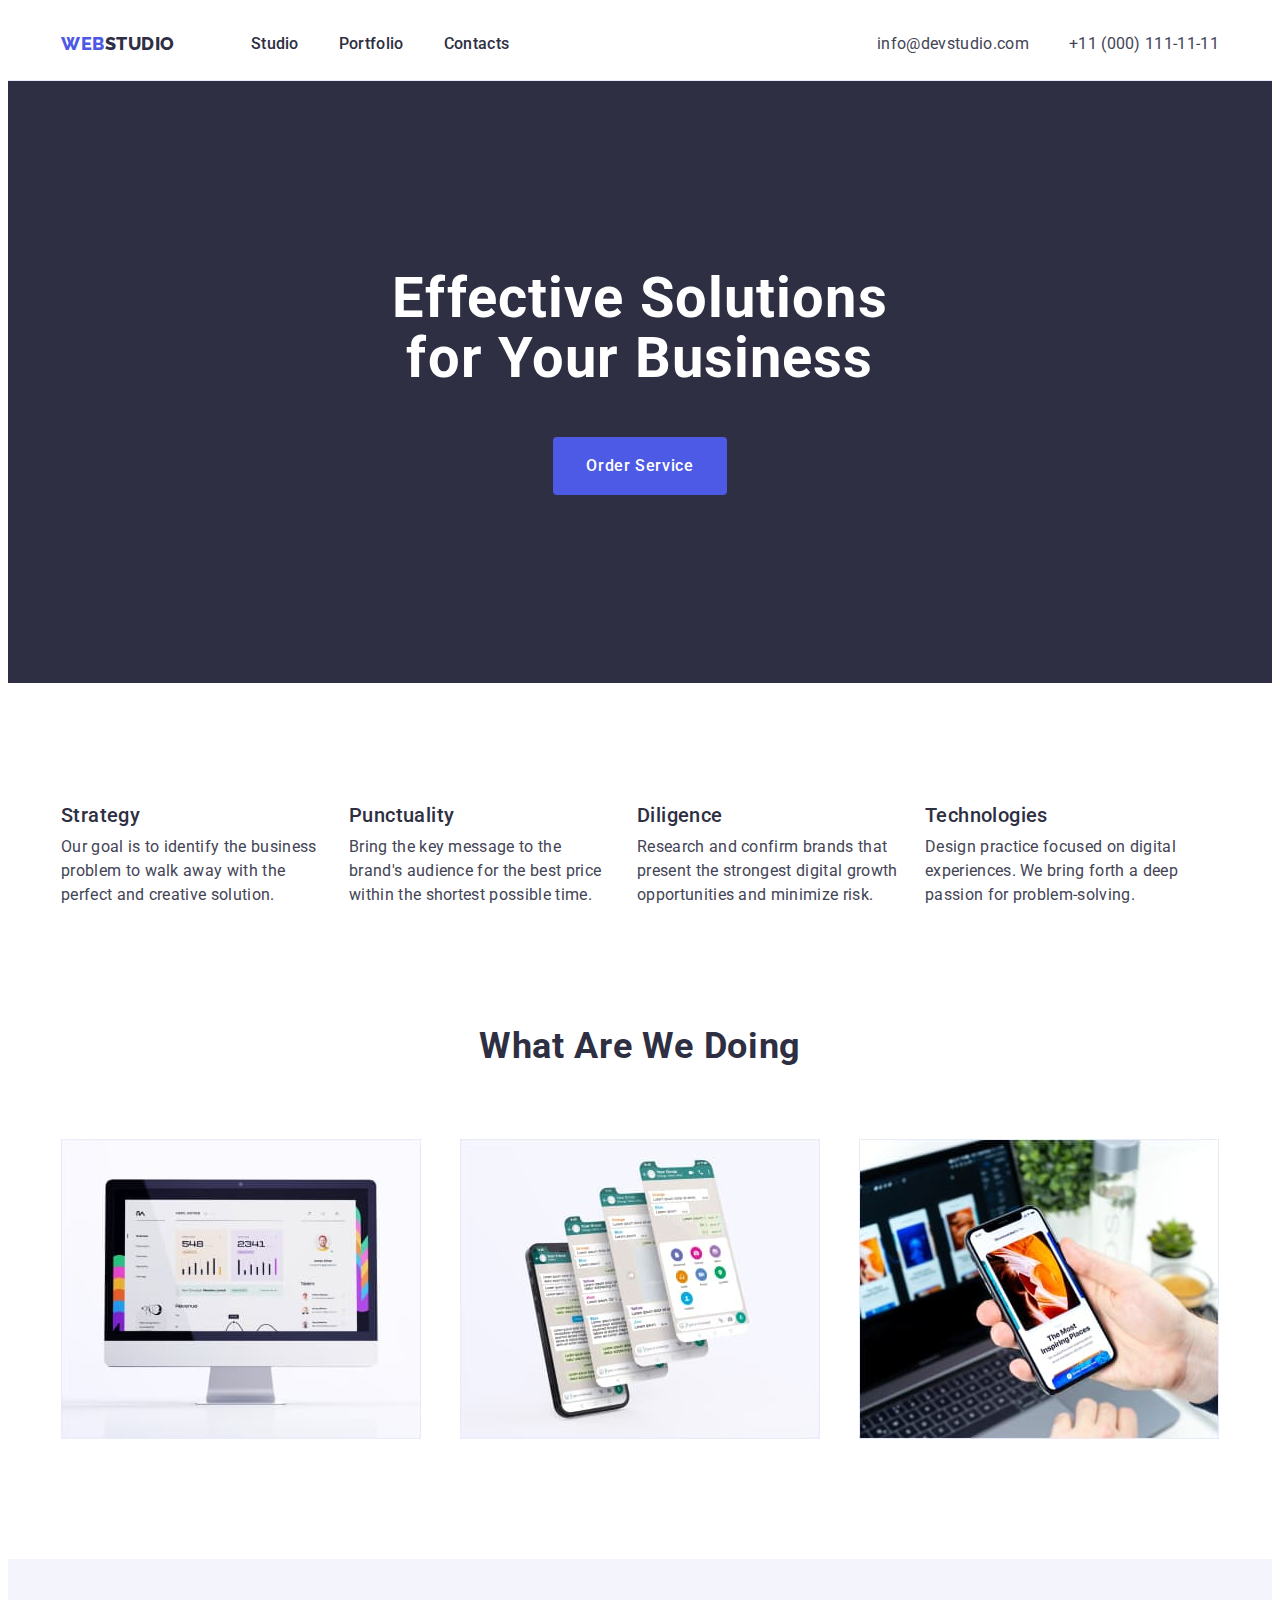
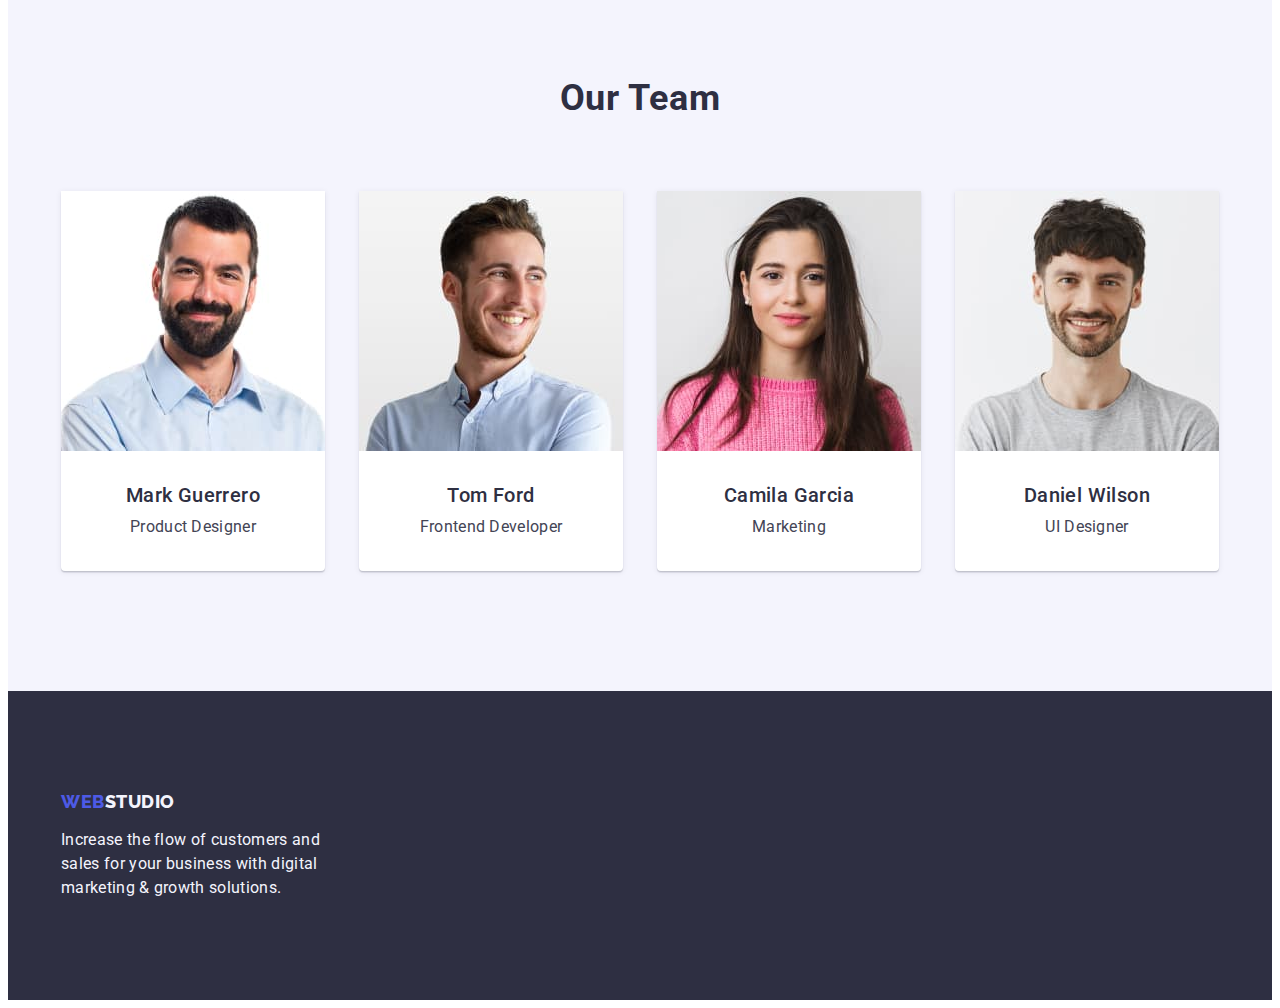
==== index.html @ 44d5075e "Initial commit" ====
<!DOCTYPE html>
<html lang="en">
  <head>
    <meta charset="UTF-8" />
    <meta http-equiv="X-UA-Compatible" content="IE=edge" />
    <meta name="viewport" content="width=device-width, initial-scale=1.0" />
    <title>WebStudio</title>
    <link rel="preconnect" href="https://fonts.googleapis.com" />
    <link rel="preconnect" href="https://fonts.gstatic.com" crossorigin />
    <link
      href="https://fonts.googleapis.com/css2?family=Raleway:wght@800&family=Roboto:wght@400;500;700;900&display=swap"
      rel="stylesheet"
    />
    <link
      rel="stylesheet"
      href="https://cdnjs.cloudflare.com/ajax/libs/modern-normalize/1.1.0/modern-normalize.min.css"
      integrity="sha512-wpPYUAdjBVSE4KJnH1VR1HeZfpl1ub8YT/NKx4PuQ5NmX2tKuGu6U/JRp5y+Y8XG2tV+wKQpNHVUX03MfMFn9Q=="
      crossorigin="anonymous"
      referrerpolicy="no-referrer"
    />

    <link rel="stylesheet" href="./css/styles.css" />
  </head>

  <body class="">
    <!--Header -->
    <header class="header">
      <div class="container div-nav">
        <nav class="header-nav">
          <a class="logo link" href="./index.html"
            >Web<span class="logo-studio">Studio</span></a
          >
          <ul class="nav-list list">
            <li class="nav-item">
              <a class="nav-link link" href="./index.html">Studio</a>
            </li>
            <li class="nav-item">
              <a class="nav-link link" href="./portfolio.html">Portfolio</a>
            </li>
            <li class="nav-item">
              <a class="nav-link link" href="">Contacts</a>
            </li>
          </ul>
        </nav>
        <address class="header-contacts">
          <ul class="contacts-list list">
            <li class="contacts-item">
              <a class="contacts-link link" href="mailto:info@devstudio.com"
                >info@devstudio.com</a
              >
            </li>
            <li class="contacts-item">
              <a class="contacts-link link" href="tel:+110001111111"
                >+11 (000) 111-11-11</a
              >
            </li>
          </ul>
        </address>
      </div>
    </header>

    <!-- Main -->
    <main>
      <!-- Hero image -->
      <section class="hero">
        <h1 class="hero-title">Effective Solutions for Your Business</h1>
        <button class="hero-btn" type="button">Order Service</button>
      </section>

      <!-- Section 1 -->
      <section class="feature">
        <div class="container">
          <h2 class="visually-hidden">Section 1</h2>
          <ul class="feature-list list">
            <li class="feature-item">
              <h3 class="title">Strategy</h3>
              <p class="text">
                Our goal is to identify the business problem to walk away with
                the perfect and creative solution.
              </p>
            </li>
            <li class="feature-item">
              <h3 class="title">Punctuality</h3>
              <p class="text">
                Bring the key message to the brand's audience for the best price
                within the shortest possible time.
              </p>
            </li>
            <li class="feature-item">
              <h3 class="title">Diligence</h3>
              <p class="text">
                Research and confirm brands that present the strongest digital
                growth opportunities and minimize risk.
              </p>
            </li>
            <li class="feature-item">
              <h3 class="title">Technologies</h3>
              <p class="text">
                Design practice focused on digital experiences. We bring forth a
                deep passion for problem-solving.
              </p>
            </li>
          </ul>
        </div>
      </section>
      <!-- 
    Section 2 -->
      <section class="works">
        <div class="container">
          <h2 class="page-title">What are we doing</h2>

          <ul class="works-list list">
            <li class="works-item">
              <img
                class="images"
                src="./images/main_page/img1.jpg"
                alt="monitor"
              />
            </li>
            <li class="works-item">
              <img
                class="images"
                src="./images/main_page/img2.jpg"
                alt="mobile app"
              />
            </li>
            <li class="works-item">
              <img
                class="images"
                src="./images/main_page/img3.jpg"
                alt="smartfon in hand "
              />
            </li>
          </ul>
        </div>
      </section>
      <!-- Section  3-->
      <section class="team">
        <div class="container">
          <h2 class="page-title">Our Team</h2>
          <ul class="team-list list">
            <li class="team-item">
              <img
                class="team-images"
                src="./images/main_page/team/mark_guerrero.jpg"
                alt="Mark Guerrero"
              />
              <div class="team-card">
                <h3 class="title">Mark Guerrero</h3>
                <p class="text">Product Designer</p>
              </div>
            </li>

            <li class="team-item">
              <img
                class="team-images"
                src="./images/main_page/team/tom_ford.jpg"
                alt="photo Tom Ford"
              />
              <div class="team-card">
                <h3 class="title">Tom Ford</h3>
                <p class="text">Frontend Developer</p>
              </div>
            </li>
            <li class="team-item">
              <img
                class="team-images"
                src="./images/main_page/team/camila_garcia.jpg"
                alt="Camila Garcia"
              />
              <div class="team-card">
                <h3 class="title">Camila Garcia</h3>
                <p class="text">Marketing</p>
              </div>
            </li>
            <li class="team-item">
              <img
                class="team-images"
                src="./images/main_page/team/daniel_wilson.jpg"
                alt="Daniel Wilson"
              />
              <div class="team-card">
                <h3 class="title">Daniel Wilson</h3>
                <p class="text">UI Designer</p>
              </div>
            </li>
          </ul>
        </div>
      </section>
    </main>
    <!-- Footer -->
    <footer class="footer">
      <div class="container footer-container">
        <div class="div-logo-footer">
          <a class="logo link" href="./index.html"
            >Web<span class="logo-footer">Studio</span></a
          >
        </div>

        <p class="footer-text">
          Increase the flow of customers and sales for your business with
          digital marketing & growth solutions.
        </p>
      </div>
    </footer>
  </body>
</html>
---- css/styles.css ----
:root {
  --color-IRIS: #4d5ae5;
  --color-NAVYBLU: #2e2f42;
  --color-SLATE: #434455;
  --color-Cloud: #f4f4fd;
  --color-WHITE: #ffffff;
  --color-OCEAN: #404bbf;
  --color-background-hero: #2e2f42;
  --color-background-button: #4d5ae5;
  --color-background-general: #ffffff;
  --color-card-team:#ffffff;
  --color-background-team: #f4f4fd;  
}
.link {text-decoration: none;}
.list {
  list-style: none;
  margin: 0;
}
body {
  font-family: "Roboto", sans-serif;
  color: var(--color-SLATE);
  background-color: var(--color-background-general);  
}
a {cursor: pointer;}
p {
  font-style: normal;
  font-weight: 400;
}
p,h1,h2,h3,h4,h5,h6{margin: 0; }
ul{
  margin: 0;
  padding-left: 0;
  }

  img {
  display: block;
  max-width: 100%;
  height: auto;
    }
/* ===============COMPONENTS=================== */
.container{
  max-width: 1158px;
  padding-left: 15px;
  padding-right: 15px;
  margin: 0 auto;
  }

.page-title {
margin-bottom: 72px;
font-weight: 700;
font-size: 36px;
line-height: 1.11;
text-align: center;
letter-spacing: 0.02em;
text-transform: capitalize;
color:var(--color-NAVYBLU);
}

.title { 
  font-weight: 500;
  font-size: 20px;
  line-height: 1.2;
  letter-spacing: 0.02em;
  color: var(--color-NAVYBLU);
  margin-bottom: 8px; 
}


.text {
  font-size: 16px;
  line-height: 1.5;
  letter-spacing: 0.02em;
  color: var(--color-SLATE) ;
 } 
.visually-hidden {
  position: absolute;
  width: 1px;
  height: 1px;
  margin: -1px;
  border: 0;
  padding: 0;
  white-space: nowrap;
  clip-path: inset(100%);
  clip: rect(0 0 0 0);
  overflow: hidden;
}

/* ===============/COMPONENTS=================== */

/* =======================MAIN PAGE=========*/
/* =======================Main page Header=======*/

.header {
  background-color: var(--color-background-general);
  border-bottom: 1px solid #e7e9fc;
  margin: 0 auto;
  padding-top: 24px;
  padding-bottom: 24px;

}

.header-nav {
display: flex;
align-items: center;
gap: 76px;
margin-right: auto;


}
.logo {
  font-family: "Raleway", sans-serif;
  font-style: normal;
  font-weight: 800;
  font-size: 18px;
  line-height: 1.17;
  letter-spacing: 0.03em;
  text-transform: uppercase;
  color: var(--color-IRIS);
}

.logo-studio {
  letter-spacing: 0.03em;
  text-transform: uppercase;
  color: var(--color-NAVYBLU);
}

.nav-list  {
  font-family: "Roboto", sans-serif;
  font-weight: 500;
  font-size: 16px;
  line-height: 1.5;
  letter-spacing: 0.02em;
  color: var(--color-NAVYBLU);
  display: flex;
  gap: 40px;
}
.div-nav{
display:flex;
align-items: center;

} 

.nav-link {color:var(--color-NAVYBLU);}

.nav-link:hover, 
.nav-link:focus {color: var(--color-OCEAN);}

.header-contacts {
  font-style: normal;
  font-weight: 400;
  font-size: 16px;
  line-height: 1.5;
  letter-spacing: 0.02em;
  color: var(--color-SLATE);
}

.contacts-list {
 display: flex;
 gap: 40px; 
}

.contacts-link{ 
color: var(--color-SLATE);
}
 
.contacts-link:hover,
.contacts-link:focus {
  color: #404bbf;
}
/* =================Main page Header=================*/

/*==================Main page - Hero image=================*/
.hero {
  background-color: var(--color-background-hero);
  text-align: center;
  margin: 0 auto;
  padding-top: 188px;
  padding-bottom: 188px;
}
.hero-title {
  font-weight: 700;
  font-size: 56px;
  line-height: 1.07;
  letter-spacing: 0.02em;
  color: var(--color-WHITE);
  width: 496px;
  margin: 0 auto;
   margin-bottom : 48px;
}

.hero-btn {
  font-family: "Roboto", sans-serif;
  font-weight: 500;
  font-size: 16px;
  line-height: 1.5;
  letter-spacing: 0.04em;
  color: var(--color-WHITE);
  background: var(--color-background-button);
  border-radius: 4px;
  cursor: pointer;
  border: 1px solid transparent ; 
 padding: 16px 32px;
}

.hero-btn:hover,
.hero-btn:focus {background:var(--color-OCEAN) ;} 
/*=========Main page - Hero image*=================*/

/* ===========Main page - Section 1 - Feature==========*/

.feature {
padding-top: 120px;
padding-bottom: 120px;
}

.feature-list {
  display:flex;
}

.feature-item {
  margin-right: 24px;
} 
.feature-item:last-child{
  margin-right: 0;
}

.feature-item .text{
  width: 264px;
}

/* ===========Main page - Section 1 - Feature==========*/


/* ===========/Main page - Section 2 - What are we doing==========*/


.works {
  margin: 0 auto;
  padding-bottom: 120px;
 
}
.works-list {
  display: flex;
  justify-content:space-between; 
  padding-bottom: 120%px;
}

  /* ===========/Main page - Section 2 - What are we doing==========*/

/* ===========Main page - Section 3 - Our Team==========*/

.team { 
  background-color: var(--color-background-team);
  margin: 0 auto;
  padding-top: 120px;
  padding-bottom: 120px;
}
.team-list { 
  display: flex;
  justify-content: space-between;
}
.team-item {
background-color:var(--color-card-team);
box-shadow: 0px 1px 6px rgba(46, 47, 66, 0.08), 0px 1px 1px rgba(46, 47, 66, 0.16), 0px 2px 1px rgba(46, 47, 66, 0.08);
border-radius: 0px 0px 4px 4px;
}

.team-card{
padding-top: 32px;
padding-bottom: 32px;
text-align: center;
}

/* ===========/Main page - Section 3 - Our Team==========*/


/* ===========Footer==========*/

.footer {
background-color: var(--color-background-hero);
padding-top: 100px;
padding-bottom: 100px;
}

.logo-footer {
  font-family: "Raleway", sans-serif;
  font-weight: 800;
  font-size: 18px;
  line-height: 1.17;
  align-items: center;
  letter-spacing: 0.03em;
  text-transform: uppercase;
  color: var(--color-Cloud); 
  
}
.footer-text {
  font-size: 16px;
  line-height: 1.5;
  letter-spacing: 0.02em;
  color: var(--color-Cloud);
  width: 264px;
}

.div-logo-footer{
  margin-bottom: 16px;
}
/* ====================Footer=============*/
/* =======================MAIN PAGE=========*/
/* ===================================== */
/* ====================================== */
/* ===================================== */
/* =========================PORTFOLIO=========== */

/* ===============Section 1  Filter========== */

.filter{
margin: 0 auto;
  padding-bottom: 120px;
  padding-top: 96px;
}
.filter-list{
  margin-bottom: 72px;
  display: flex;
  justify-content: center;
  gap: 24px ;

}
.filter-btn{ 
  display: block;
  font-family: "Roboto", sans-serif;
  font-size: 16px;
  line-height: 1.5;
  font-weight: 500;
  letter-spacing: 0.04em;
  background: var(--color-Cloud);
  border: 1px solid #e7e9fc;
  border-radius: 4px;
  cursor: pointer;
  color: var(--color-IRIS);
  text-align: center;
  padding:12px 24px;
}

.filter-btn:hover,
.filter-btn:focus {
  color: var(--color-WHITE); 
  background-color: #404BBF; 
  border-color: transparent;
}
/* ========Section 1  Filter======= */

/* ========ROW 1-3================= */
.project{
  display: flex;
  flex-wrap: wrap;
  row-gap: 48px;
  justify-content: space-between;
}

.project-card{ 
  border: 1px solid #E7E9FC;
  border-top: 1px solid transparent;
  padding: 32px 16px;
}


/* ========ROW 1-3================= */
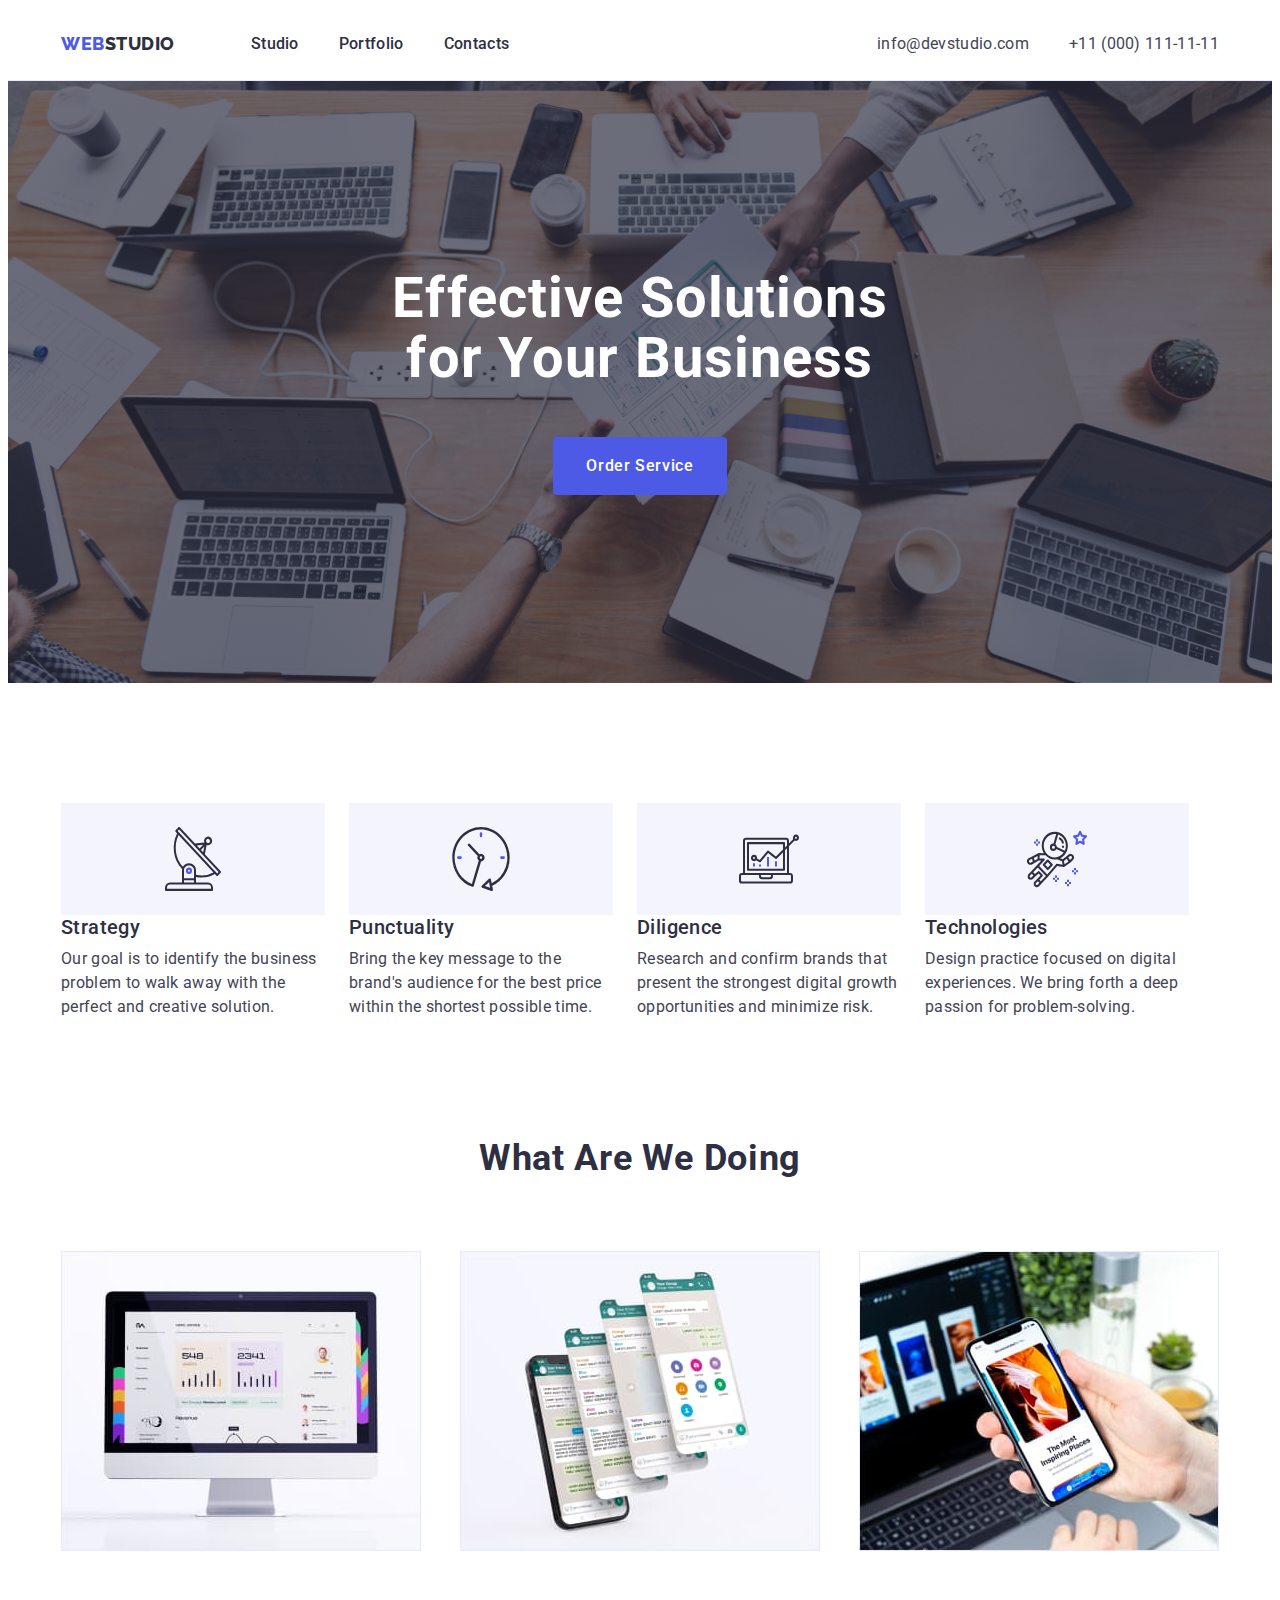
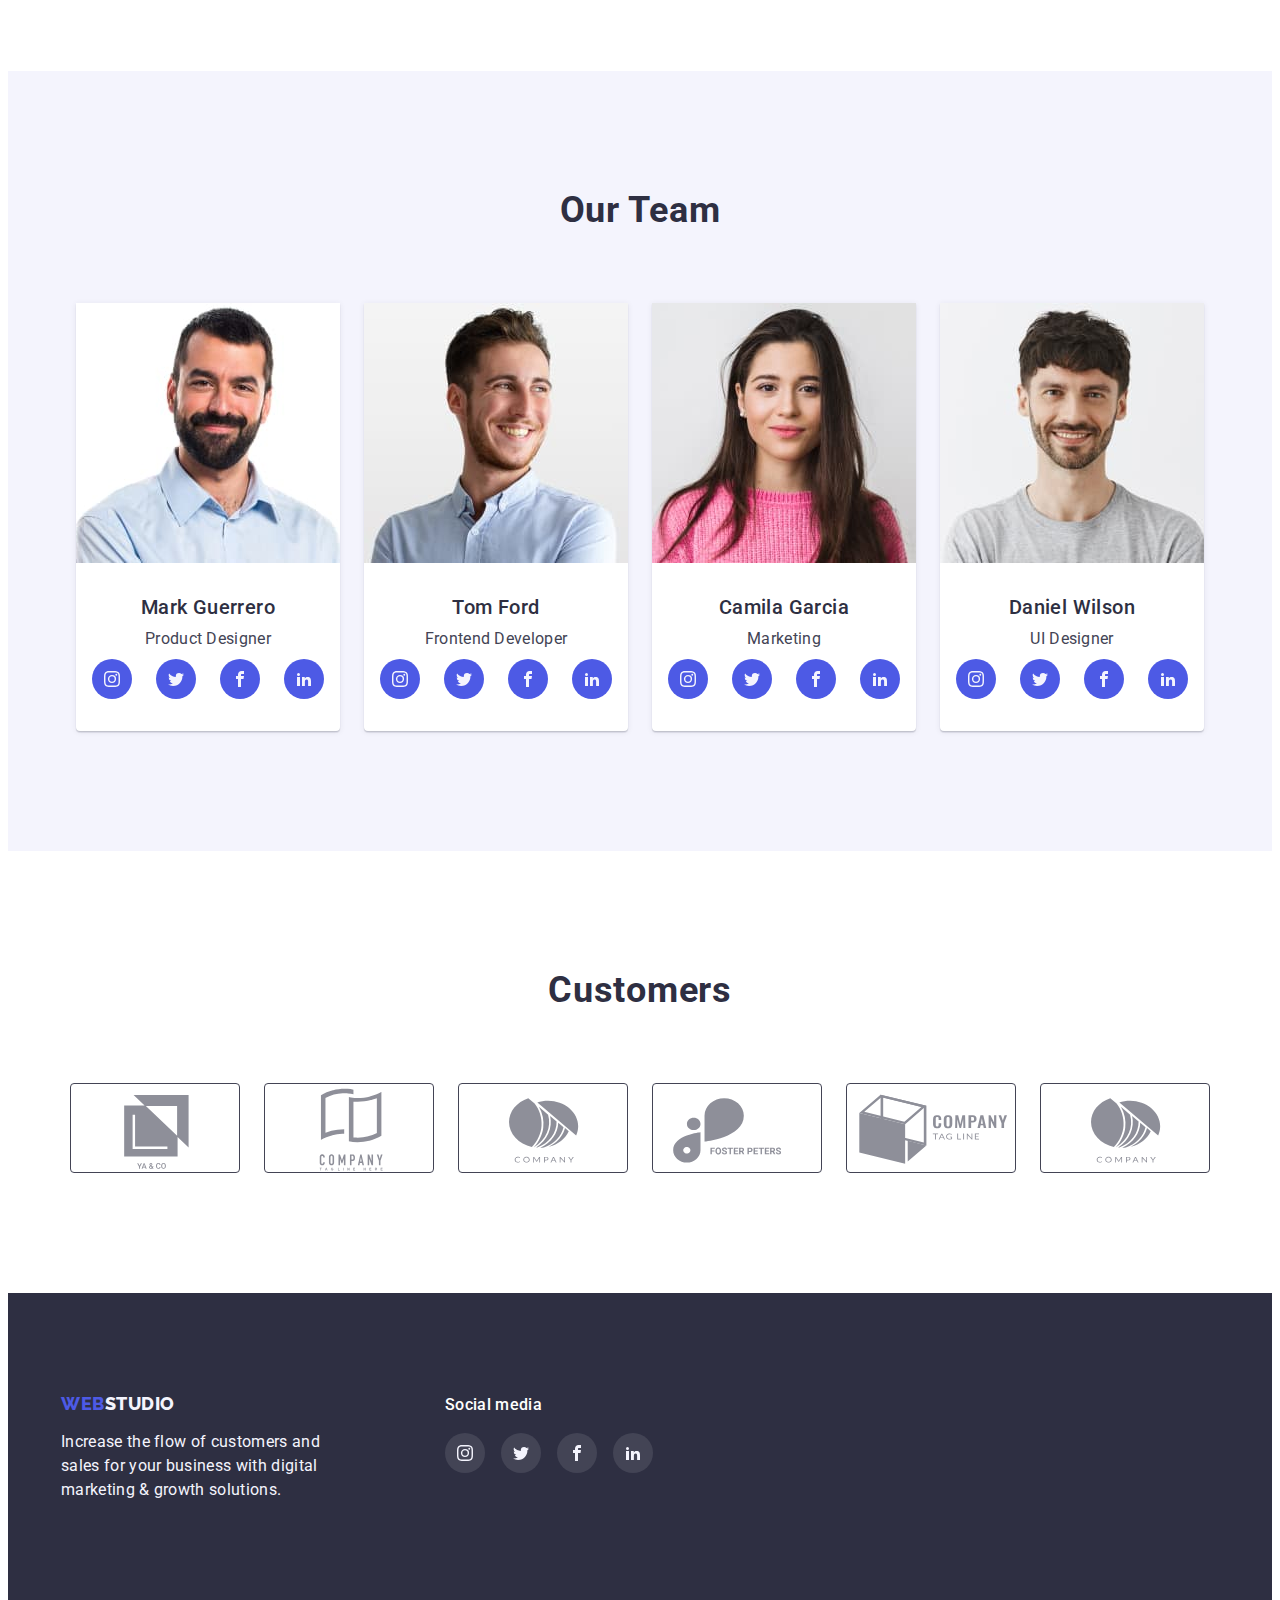
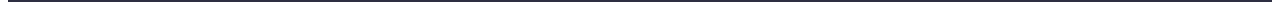
==== commit 188cc157: "Summary" ====
--- a/index.html
+++ b/index.html
@@ -138,6 +138,7 @@
       <section class="team">
         <div class="container">
           <h2 class="page-title">Our Team</h2>
+
           <ul class="team-list list">
             <li class="team-item">
               <img
@@ -148,6 +149,36 @@
               <div class="team-card">
                 <h3 class="title">Mark Guerrero</h3>
                 <p class="text">Product Designer</p>
+                <ul class="team-soc-list list">
+                  <li class="team-soc-item">
+                    <a href="" class="team-soc-link link">
+                      <svg class="team-soc-icon" width="16" height="16">
+                        <use href="./images/icons_soc.svg#icon-instagram"></use>
+                      </svg>
+                    </a>
+                  </li>
+                  <li class="team-soc-item">
+                    <a href="" class="team-soc-link link">
+                      <svg class="team-soc-icon" width="16" height="16">
+                        <use href="./images/icons_soc.svg#icon-twitter"></use>
+                      </svg>
+                    </a>
+                  </li>
+                  <li class="team-soc-item">
+                    <a href="" class="team-soc-link link">
+                      <svg class="team-soc-icon" width="16" height="16">
+                        <use href="./images/icons_soc.svg#icon-facebook"></use>
+                      </svg>
+                    </a>
+                  </li>
+                  <li class="team-soc-item">
+                    <a href="" class="team-soc-link link">
+                      <svg class="team-soc-icon" width="16" height="16">
+                        <use href="./images/icons_soc.svg#icon-linkedin2"></use>
+                      </svg>
+                    </a>
+                  </li>
+                </ul>
               </div>
             </li>
 
@@ -160,8 +191,39 @@
               <div class="team-card">
                 <h3 class="title">Tom Ford</h3>
                 <p class="text">Frontend Developer</p>
+                <ul class="team-soc-list list">
+                  <li class="team-soc-item">
+                    <a href="" class="team-soc-link link">
+                      <svg class="team-soc-icon" width="16" height="16">
+                        <use href="./images/icons_soc.svg#icon-instagram"></use>
+                      </svg>
+                    </a>
+                  </li>
+                  <li class="team-soc-item">
+                    <a href="" class="team-soc-link link">
+                      <svg class="team-soc-icon" width="16" height="16">
+                        <use href="./images/icons_soc.svg#icon-twitter"></use>
+                      </svg>
+                    </a>
+                  </li>
+                  <li class="team-soc-item">
+                    <a href="" class="team-soc-link link">
+                      <svg class="team-soc-icon" width="16" height="16">
+                        <use href="./images/icons_soc.svg#icon-facebook"></use>
+                      </svg>
+                    </a>
+                  </li>
+                  <li class="team-soc-item">
+                    <a href="" class="team-soc-link link">
+                      <svg class="team-soc-icon" width="16" height="16">
+                        <use href="./images/icons_soc.svg#icon-linkedin2"></use>
+                      </svg>
+                    </a>
+                  </li>
+                </ul>
               </div>
             </li>
+
             <li class="team-item">
               <img
                 class="team-images"
@@ -171,8 +233,39 @@
               <div class="team-card">
                 <h3 class="title">Camila Garcia</h3>
                 <p class="text">Marketing</p>
+                <ul class="team-soc-list list">
+                  <li class="team-soc-item">
+                    <a href="" class="team-soc-link link">
+                      <svg class="team-soc-icon" width="16" height="16">
+                        <use href="./images/icons_soc.svg#icon-instagram"></use>
+                      </svg>
+                    </a>
+                  </li>
+                  <li class="team-soc-item">
+                    <a href="" class="team-soc-link link">
+                      <svg class="team-soc-icon" width="16" height="16">
+                        <use href="./images/icons_soc.svg#icon-twitter"></use>
+                      </svg>
+                    </a>
+                  </li>
+                  <li class="team-soc-item">
+                    <a href="" class="team-soc-link link">
+                      <svg class="team-soc-icon" width="16" height="16">
+                        <use href="./images/icons_soc.svg#icon-facebook"></use>
+                      </svg>
+                    </a>
+                  </li>
+                  <li class="team-soc-item">
+                    <a href="" class="team-soc-link link">
+                      <svg class="team-soc-icon" width="16" height="16">
+                        <use href="./images/icons_soc.svg#icon-linkedin2"></use>
+                      </svg>
+                    </a>
+                  </li>
+                </ul>
               </div>
             </li>
+
             <li class="team-item">
               <img
                 class="team-images"
@@ -182,7 +275,88 @@
               <div class="team-card">
                 <h3 class="title">Daniel Wilson</h3>
                 <p class="text">UI Designer</p>
+                <ul class="team-soc-list list">
+                  <li class="team-soc-item">
+                    <a href="" class="team-soc-link link">
+                      <svg class="team-soc-icon" width="16" height="16">
+                        <use href="./images/icons_soc.svg#icon-instagram"></use>
+                      </svg>
+                    </a>
+                  </li>
+                  <li class="team-soc-item">
+                    <a href="" class="team-soc-link link">
+                      <svg class="team-soc-icon" width="16" height="16">
+                        <use href="./images/icons_soc.svg#icon-twitter"></use>
+                      </svg>
+                    </a>
+                  </li>
+                  <li class="team-soc-item">
+                    <a href="" class="team-soc-link link">
+                      <svg class="team-soc-icon" width="16" height="16">
+                        <use href="./images/icons_soc.svg#icon-facebook"></use>
+                      </svg>
+                    </a>
+                  </li>
+                  <li class="team-soc-item">
+                    <a href="" class="team-soc-link link">
+                      <svg class="team-soc-icon" width="16" height="16">
+                        <use href="./images/icons_soc.svg#icon-linkedin2"></use>
+                      </svg>
+                    </a>
+                  </li>
+                </ul>
               </div>
+            </li>
+          </ul>
+        </div>
+      </section>
+
+      <!-- Section  4    Customers    -->
+      <section class="customers">
+        <div class="container">
+          <h2 class="page-title">Customers</h2>
+          <ul class="customers-list list">
+            <li class="customers-item">
+              <a href="" class="customers-link link">
+                <svg class="customers-logo" width="168" height="88">
+                  <use href="./images/icons_customers.svg#icon-client1"></use>
+                </svg>
+              </a>
+            </li>
+            <li class="customers-item">
+              <a href="" class="customers-link link">
+                <svg class="customers-logo" width="168" height="88">
+                  <use href="./images/icons_customers.svg#icon-client2"></use>
+                </svg>
+              </a>
+            </li>
+            <li class="customers-item">
+              <a href="" class="customers-link link">
+                <svg class="customers-logo" width="168" height="88">
+                  <use href="./images/icons_customers.svg#icon-client3"></use>
+                </svg>
+              </a>
+            </li>
+            <li class="customers-item">
+              <a href="" class="customers-link link">
+                <svg class="customers-logo" width="168" height="88">
+                  <use href="./images/icons_customers.svg#icon-client4"></use>
+                </svg>
+              </a>
+            </li>
+            <li class="customers-item">
+              <a href="" class="customers-link link">
+                <svg class="customers-logo" width="168" height="88">
+                  <use href="./images/icons_customers.svg#icon-client5"></use>
+                </svg>
+              </a>
+            </li>
+            <li class="customers-item">
+              <a href="" class="customers-link link">
+                <svg class="customers-logo" width="168" height="88">
+                  <use href="./images/icons_customers.svg#icon-client6"></use>
+                </svg>
+              </a>
             </li>
           </ul>
         </div>
@@ -191,16 +365,52 @@
     <!-- Footer -->
     <footer class="footer">
       <div class="container footer-container">
-        <div class="div-logo-footer">
+        <div class="div-footer-logo">
           <a class="logo link" href="./index.html"
-            >Web<span class="logo-footer">Studio</span></a
-          >
-        </div>
-
-        <p class="footer-text">
-          Increase the flow of customers and sales for your business with
-          digital marketing & growth solutions.
-        </p>
+            >Web<span class="logo-studio-footer">Studio</span>
+          </a>
+
+          <p class="footer-text">
+            Increase the flow of customers and sales for your business with
+            digital marketing & growth solutions.
+          </p>
+        </div>
+        <div class="footer-soc">
+          <h2 class="visually-hidden">Section 1</h2>
+          <h3 class="title-soc">Social media</h3>
+          <ul class="footer-soc-list list">
+            <li class="footer-soc-item">
+              <a href="" class="footer-soc-link link">
+                <svg class="footer-soc-icon" width="16" height="16">
+                  <use href="./images/icons_soc.svg#icon-instagram"></use>
+                </svg>
+              </a>
+            </li>
+            <li class="footer-soc-item">
+              <a href="" class="footer-soc-link link">
+                <svg class="footer-soc-icon" width="16" height="16">
+                  <use href="./images/icons_soc.svg#icon-twitter"></use>
+                </svg>
+              </a>
+            </li>
+
+            <li class="footer-soc-item">
+              <a href="" class="footer-soc-link link">
+                <svg class="footer-soc-icon" width="16" height="16">
+                  <use href="./images/icons_soc.svg#icon-facebook"></use>
+                </svg>
+              </a>
+            </li>
+
+            <li class="footer-soc-item">
+              <a href="" class="footer-soc-link link">
+                <svg class="footer-soc-icon" width="16" height="16">
+                  <use href="./images/icons_soc.svg#icon-linkedin2"></use>
+                </svg>
+              </a>
+            </li>
+          </ul>
+        </div>
       </div>
     </footer>
   </body>
--- a/css/styles.css
+++ b/css/styles.css
@@ -10,16 +10,15 @@
   --color-background-general: #ffffff;
   --color-card-team:#ffffff;
   --color-background-team: #f4f4fd;  
-}
-.link {text-decoration: none;}
-.list {
-  list-style: none;
-  margin: 0;
-}
+  --bd-gradient:linear-gradient(rgba(46, 47, 66, 0.7),
+      rgba(46, 47, 66, 0.7));
+}
+
 body {
   font-family: "Roboto", sans-serif;
   color: var(--color-SLATE);
-  background-color: var(--color-background-general);  
+  background-color:#ffffff;
+  
 }
 a {cursor: pointer;}
 p {
@@ -31,12 +30,17 @@
   margin: 0;
   padding-left: 0;
   }
-
   img {
   display: block;
   max-width: 100%;
   height: auto;
     }
+.link {text-decoration: none;}
+.list {
+  list-style: none;
+  margin: 0;
+}
+  
 /* ===============COMPONENTS=================== */
 .container{
   max-width: 1158px;
@@ -64,7 +68,6 @@
   color: var(--color-NAVYBLU);
   margin-bottom: 8px; 
 }
-
 
 .text {
   font-size: 16px;
@@ -91,12 +94,11 @@
 /* =======================Main page Header=======*/
 
 .header {
-  background-color: var(--color-background-general);
+  background-color:#ffffff;
   border-bottom: 1px solid #e7e9fc;
   margin: 0 auto;
   padding-top: 24px;
   padding-bottom: 24px;
-
 }
 
 .header-nav {
@@ -104,7 +106,6 @@
 align-items: center;
 gap: 76px;
 margin-right: auto;
-
 
 }
 .logo {
@@ -140,7 +141,8 @@
 
 } 
 
-.nav-link {color:var(--color-NAVYBLU);}
+.nav-link {
+  color:var(--color-NAVYBLU);}
 
 .nav-link:hover, 
 .nav-link:focus {color: var(--color-OCEAN);}
@@ -176,6 +178,16 @@
   margin: 0 auto;
   padding-top: 188px;
   padding-bottom: 188px;
+  background-image:var(--bd-gradient), 
+  url(../images/main_page/background/hero-bd.png);
+  background-repeat: no-repeat;
+  max-width: 1440px;
+  margin: 0 auto;
+  background-position: center;
+  background-size: cover;
+  background-repeat: no-repeat;
+
+  
 }
 .hero-title {
   font-weight: 700;
@@ -185,7 +197,7 @@
   color: var(--color-WHITE);
   width: 496px;
   margin: 0 auto;
-   margin-bottom : 48px;
+  margin-bottom : 48px;
 }
 
 .hero-btn {
@@ -228,6 +240,29 @@
   width: 264px;
 }
 
+.feature-item::before{
+  display: block;
+  content: '';
+  width: 264px;
+  height: 112px;
+  background-repeat: no-repeat;
+  background-size: 60px 64px;
+  background-color: var(--color-Cloud);
+  background-position: 50% 50%;
+}
+.feature-item:nth-child(1):before {
+background-image: url(../images/icons/icon_antenna.svg);
+}
+.feature-item:nth-child(2):before {
+  background-image: url(../images/icons/icon_clock.svg );
+}
+.feature-item:nth-child(3):before {
+background-image: url(../images/icons/icon_diagram.svg );
+}
+.feature-item:nth-child(4):before {
+background-image: url(../images/icons/icon_astronaut.svg );
+}
+
 /* ===========Main page - Section 1 - Feature==========*/
 
 
@@ -257,7 +292,8 @@
 }
 .team-list { 
   display: flex;
-  justify-content: space-between;
+  justify-content: center;
+  gap: 24px;
 }
 .team-item {
 background-color:var(--color-card-team);
@@ -270,19 +306,93 @@
 padding-bottom: 32px;
 text-align: center;
 }
-
-/* ===========/Main page - Section 3 - Our Team==========*/
-
-
-/* ===========Footer==========*/
+.team-card>.text{
+  margin-bottom: 8px;}
+
+
+.team-soc-list {
+  display: flex;
+  justify-content: center;
+  gap: 24px;
+}
+  
+.team-soc-item {
+  width: 40px;
+  height: 40px;
+}
+  
+.team-soc-link {
+width: 100%;
+height:100%;
+border-radius: 50%;
+background-color: var(--color-IRIS);
+display: flex;
+justify-content: center;
+align-items: center ;
+
+}
+
+.team-soc-icon{
+  fill: var(--color-Cloud);
+}
+
+.team-soc-link:hover{
+  background-color: var(--color-OCEAN);
+}
+
+/* ====/Main page - Section 3 - Our Team==========*/
+
+ /* -- Section 4 Customers -- */
+
+ .customers{
+  padding-top: 120px;
+  padding-bottom: 120px;
+ 
+ }
+.customers-logo{
+    border: 1px solid var(--color-SLATE);
+    border-radius: 4px;
+ 
+}
+
+.customers-list{
+  display: flex;
+  justify-content: center;
+  gap: 24px;
+
+}
+
+.customers-link{
+  width: 100%;
+  height: 100%;
+  display: flex;
+  justify-content: center;
+  align-items: center;
+  
+}
+.customers-logo:hover . {
+  fill:var(--color-OCEAN);
+}
+
+
+/*  ***********test***************/
+
+
+
+/* *************test************** */
+
+ /* -- Section 4 Customers -- */
+
+/* ==========Footer==========*/
 
 .footer {
 background-color: var(--color-background-hero);
 padding-top: 100px;
 padding-bottom: 100px;
-}
-
-.logo-footer {
+
+}
+
+.logo-studio-footer {
   font-family: "Raleway", sans-serif;
   font-weight: 800;
   font-size: 18px;
@@ -299,11 +409,55 @@
   letter-spacing: 0.02em;
   color: var(--color-Cloud);
   width: 264px;
-}
-
-.div-logo-footer{
-  margin-bottom: 16px;
-}
+  margin-top: 16px;
+}
+
+.title-soc{
+  font-weight: 500;
+    font-size: 16px;
+    line-height: 1.5;
+    letter-spacing: 0.02em;
+    color:var(--color-WHITE); 
+    margin-bottom: 16px;  
+}
+.footer>.container{
+  display: flex; 
+}
+
+.div-footer-logo{
+  margin-right: 120px;
+}
+
+.footer-soc-list{
+  display: flex;
+  justify-content: center;
+  gap: 16px;
+}
+
+.footer-soc-item {
+  width: 40px;
+  height: 40px;
+}
+
+.footer-soc-link {
+   width: 100%;
+ height: 100%;
+ border-radius: 50%;
+background-color: #434455;
+display: flex;
+justify-content: center;
+align-items: center;
+}
+
+.footer-soc-icon {
+  fill: var(--color-Cloud); 
+}
+
+.footer-soc-link:hover {
+  background-color: #31D0AA;
+
+}
+
 /* ====================Footer=============*/
 /* =======================MAIN PAGE=========*/
 /* ===================================== */
@@ -314,7 +468,7 @@
 /* ===============Section 1  Filter========== */
 
 .filter{
-margin: 0 auto;
+ margin: 0 auto;
   padding-bottom: 120px;
   padding-top: 96px;
 }
@@ -346,6 +500,9 @@
   color: var(--color-WHITE); 
   background-color: #404BBF; 
   border-color: transparent;
+  box-shadow: 0px 4px 4px rgba(0, 0, 0, 0.15);
+
+
 }
 /* ========Section 1  Filter======= */
 
@@ -359,9 +516,22 @@
 
 .project-card{ 
   border: 1px solid #E7E9FC;
-  border-top: 1px solid transparent;
+  border-top: none;
   padding: 32px 16px;
-}
-
-
+  max-width: 360px ;
+  flex-grow: 1;
+}
+.project-link{
+  display: flex;
+  height: 100%;
+  flex-direction: column;
+}
+
+.project-item{
+  border: 1px solid #E7E9FC;
+}
+.project-item:hover{
+  border: 1px solid #F4F4FD;
+  box-shadow: 0px 1px 6px rgba(46, 47, 66, 0.08), 0px 1px 1px rgba(46, 47, 66, 0.16), 0px 2px 1px rgba(46, 47, 66, 0.08);
+}
 /* ========ROW 1-3================= */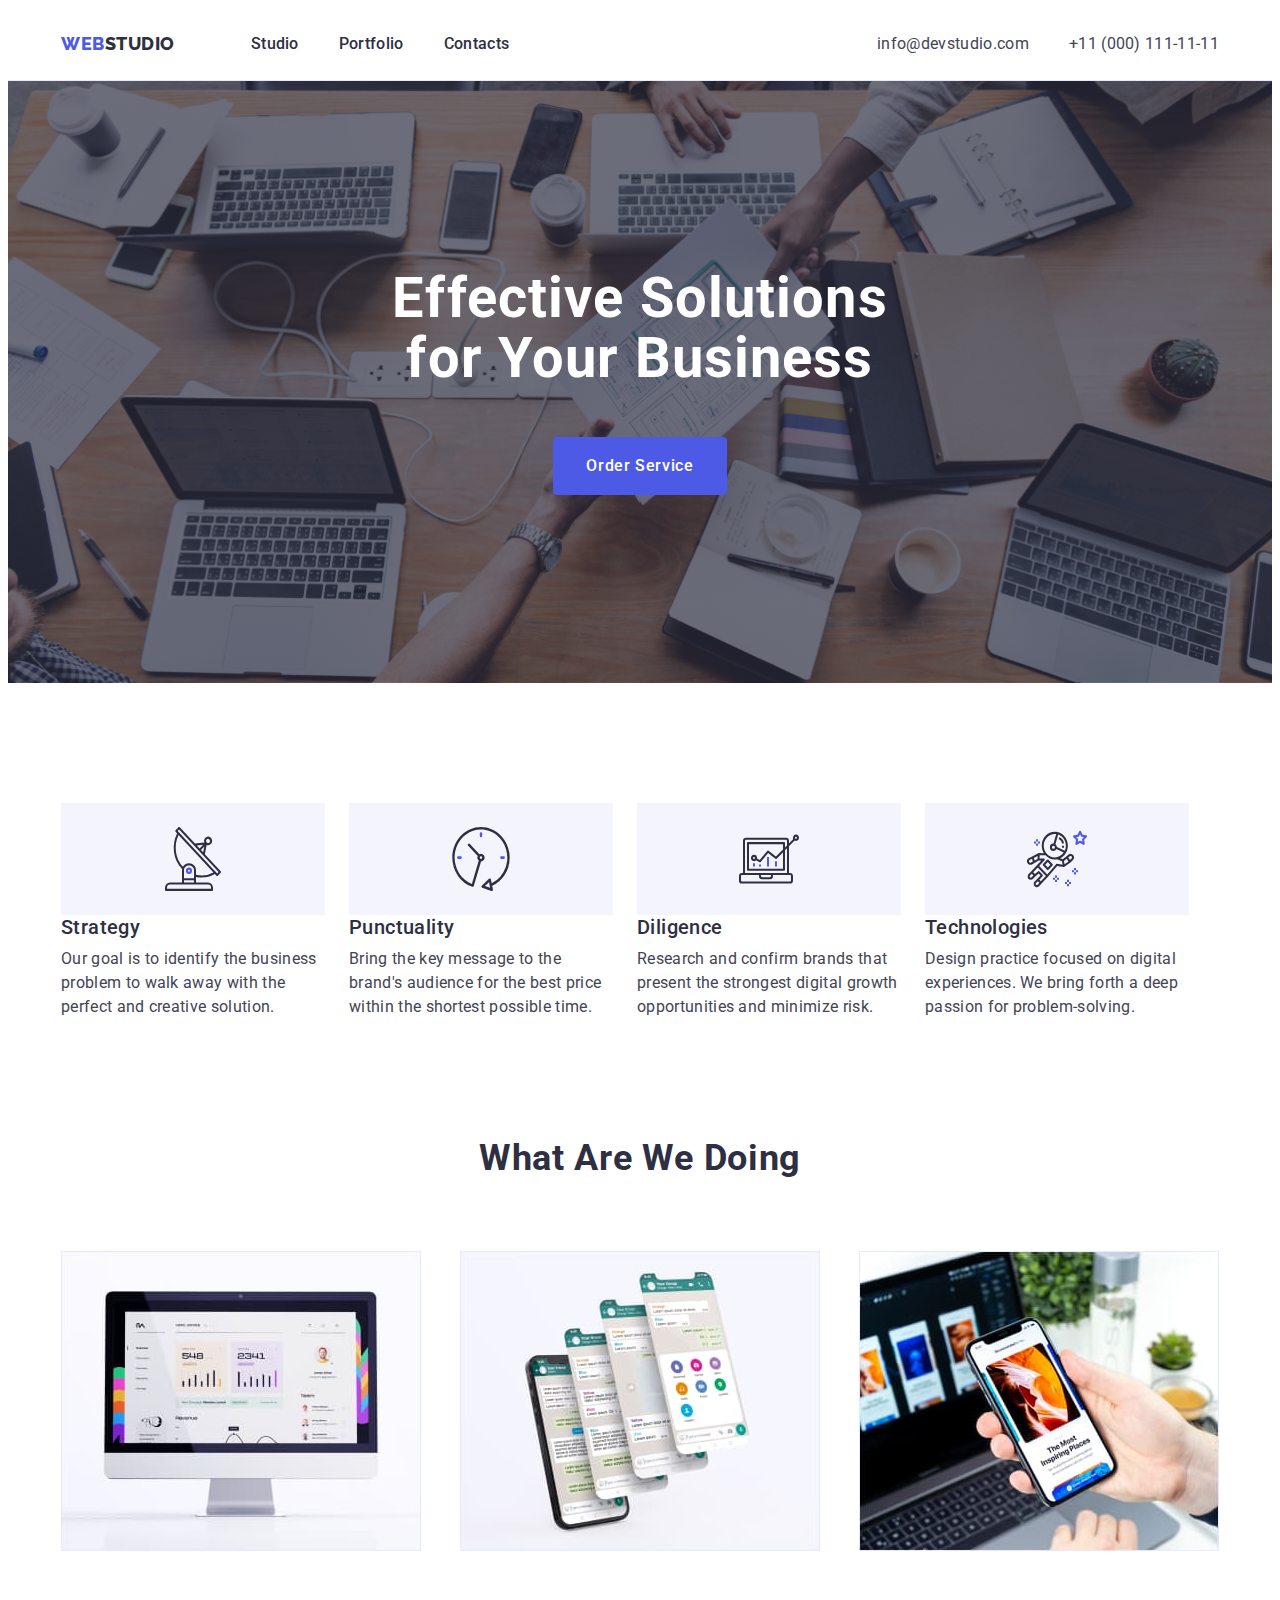
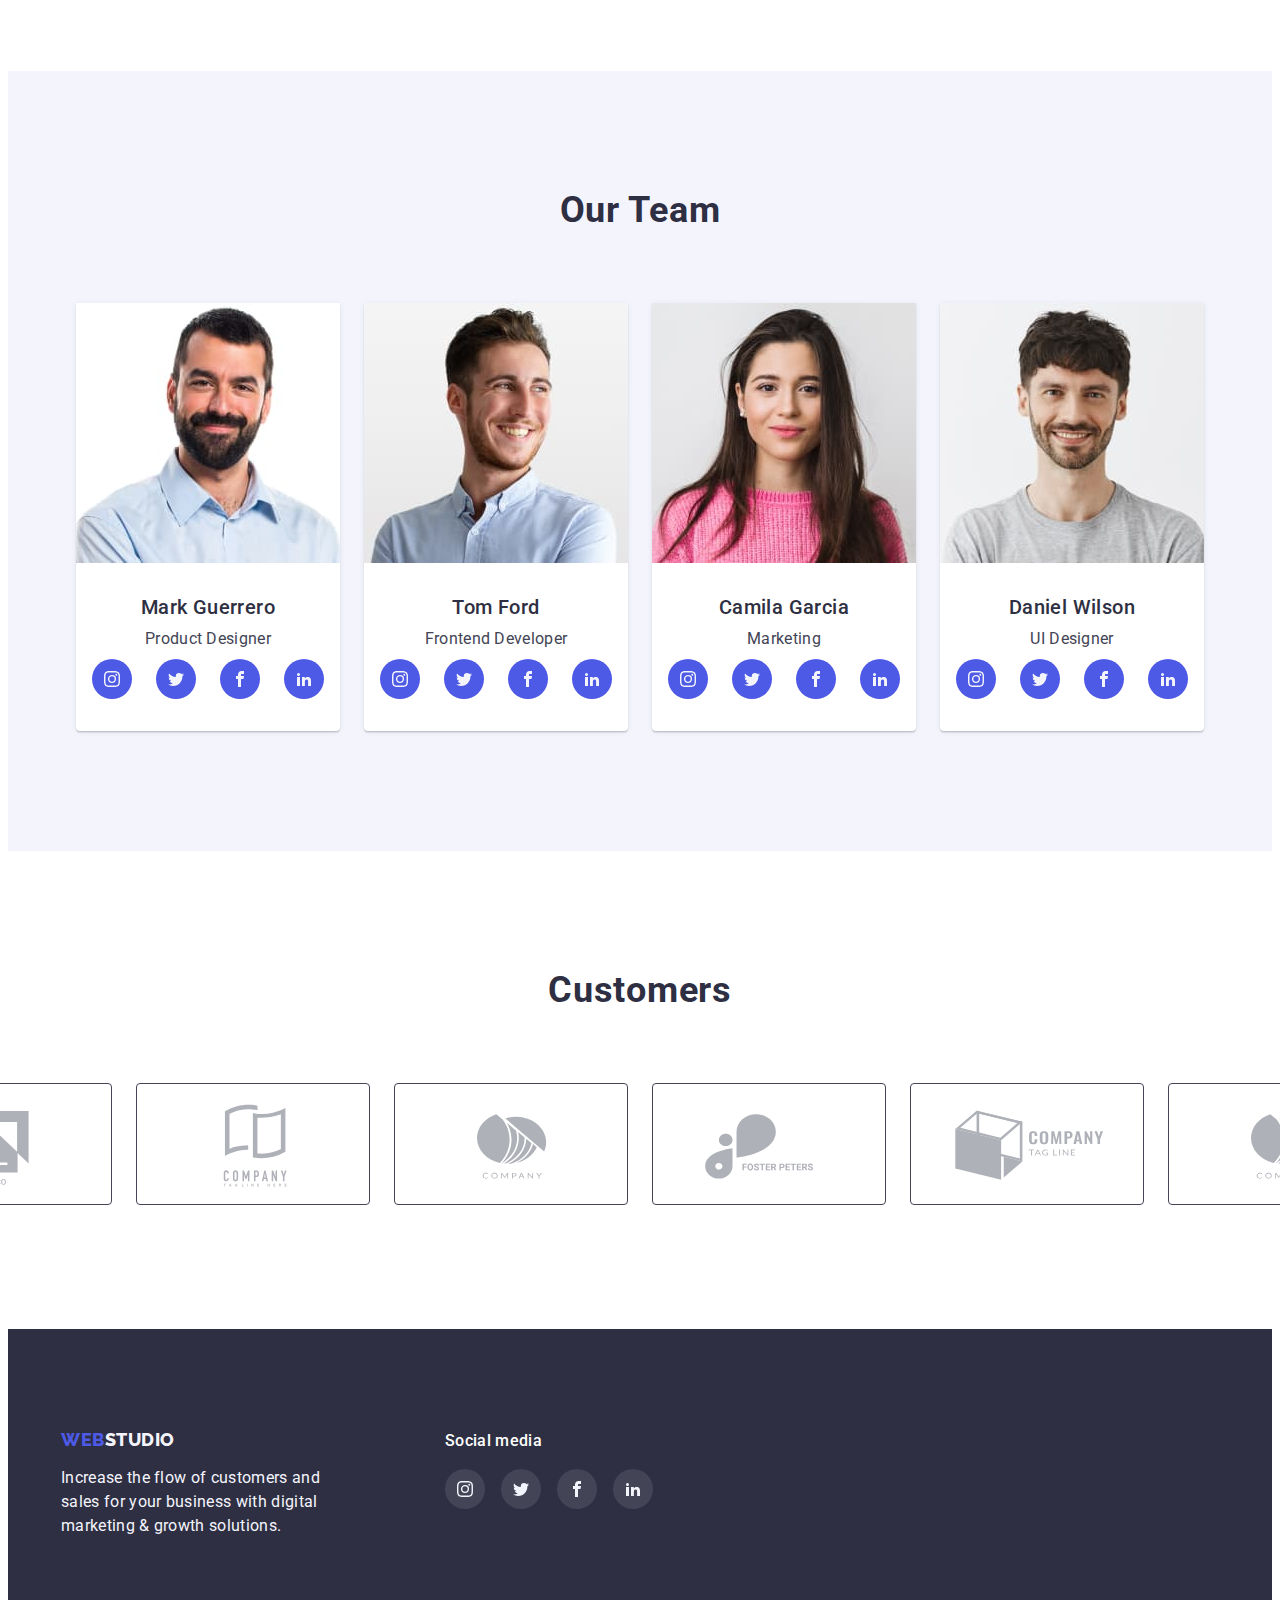
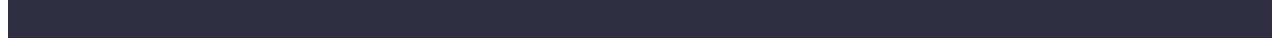
==== commit 36a6fb38: "Summary" ====
--- a/index.html
+++ b/index.html
@@ -319,42 +319,42 @@
             <li class="customers-item">
               <a href="" class="customers-link link">
                 <svg class="customers-logo" width="168" height="88">
-                  <use href="./images/icons_customers.svg#icon-client1"></use>
-                </svg>
-              </a>
-            </li>
-            <li class="customers-item">
-              <a href="" class="customers-link link">
-                <svg class="customers-logo" width="168" height="88">
-                  <use href="./images/icons_customers.svg#icon-client2"></use>
-                </svg>
-              </a>
-            </li>
-            <li class="customers-item">
-              <a href="" class="customers-link link">
-                <svg class="customers-logo" width="168" height="88">
-                  <use href="./images/icons_customers.svg#icon-client3"></use>
-                </svg>
-              </a>
-            </li>
-            <li class="customers-item">
-              <a href="" class="customers-link link">
-                <svg class="customers-logo" width="168" height="88">
-                  <use href="./images/icons_customers.svg#icon-client4"></use>
-                </svg>
-              </a>
-            </li>
-            <li class="customers-item">
-              <a href="" class="customers-link link">
-                <svg class="customers-logo" width="168" height="88">
-                  <use href="./images/icons_customers.svg#icon-client5"></use>
-                </svg>
-              </a>
-            </li>
-            <li class="customers-item">
-              <a href="" class="customers-link link">
-                <svg class="customers-logo" width="168" height="88">
-                  <use href="./images/icons_customers.svg#icon-client6"></use>
+                  <use href="./images/icons_customers2.svg#icon-client1"></use>
+                </svg>
+              </a>
+            </li>
+            <li class="customers-item">
+              <a href="" class="customers-link link">
+                <svg class="customers-logo" width="168" height="88">
+                  <use href="./images/icons_customers2.svg#icon-client2"></use>
+                </svg>
+              </a>
+            </li>
+            <li class="customers-item">
+              <a href="" class="customers-link link">
+                <svg class="customers-logo" width="168" height="88">
+                  <use href="./images/icons_customers2.svg#icon-client3"></use>
+                </svg>
+              </a>
+            </li>
+            <li class="customers-item">
+              <a href="" class="customers-link link">
+                <svg class="customers-logo" width="168" height="88">
+                  <use href="./images/icons_customers2.svg#icon-client4"></use>
+                </svg>
+              </a>
+            </li>
+            <li class="customers-item">
+              <a href="" class="customers-link link">
+                <svg class="customers-logo" width="168" height="88">
+                  <use href="./images/icons_customers2.svg#icon-client5"></use>
+                </svg>
+              </a>
+            </li>
+            <li class="customers-item">
+              <a href="" class="customers-link link">
+                <svg class="customers-logo" width="168" height="88">
+                  <use href="./images/icons_customers2.svg#icon-client6"></use>
                 </svg>
               </a>
             </li>
--- a/css/styles.css
+++ b/css/styles.css
@@ -329,7 +329,6 @@
 display: flex;
 justify-content: center;
 align-items: center ;
-
 }
 
 .team-soc-icon{
@@ -350,36 +349,32 @@
  
  }
 .customers-logo{
-    border: 1px solid var(--color-SLATE);
-    border-radius: 4px;
- 
+   border: 1px solid var(--color-SLATE);
+   border-radius: 4px;
+   fill: 
+   #AFB1B8;
+   padding: 16px 32px;
+
 }
 
 .customers-list{
   display: flex;
   justify-content: center;
   gap: 24px;
-
-}
-
-.customers-link{
+}
+
+/* .customers-link{
   width: 100%;
   height: 100%;
   display: flex;
   justify-content: center;
-  align-items: center;
-  
-}
-.customers-logo:hover . {
+  align-items: center; 
+} */
+
+.customers-link:hover > .customers-logo{
   fill:var(--color-OCEAN);
-}
-
-
-/*  ***********test***************/
-
-
-
-/* *************test************** */
+   border-color : var(--color-OCEAN);
+}
 
  /* -- Section 4 Customers -- */
 
@@ -389,7 +384,6 @@
 background-color: var(--color-background-hero);
 padding-top: 100px;
 padding-bottom: 100px;
-
 }
 
 .logo-studio-footer {
@@ -414,11 +408,11 @@
 
 .title-soc{
   font-weight: 500;
-    font-size: 16px;
-    line-height: 1.5;
-    letter-spacing: 0.02em;
-    color:var(--color-WHITE); 
-    margin-bottom: 16px;  
+  font-size: 16px;
+  line-height: 1.5;
+  letter-spacing: 0.02em;
+  color:var(--color-WHITE); 
+  margin-bottom: 16px;  
 }
 .footer>.container{
   display: flex; 
@@ -440,7 +434,7 @@
 }
 
 .footer-soc-link {
-   width: 100%;
+ width: 100%;
  height: 100%;
  border-radius: 50%;
 background-color: #434455;
@@ -455,16 +449,13 @@
 
 .footer-soc-link:hover {
   background-color: #31D0AA;
-
-}
-
+}
 /* ====================Footer=============*/
 /* =======================MAIN PAGE=========*/
-/* ===================================== */
-/* ====================================== */
-/* ===================================== */
+
+
+
 /* =========================PORTFOLIO=========== */
-
 /* ===============Section 1  Filter========== */
 
 .filter{
@@ -501,8 +492,6 @@
   background-color: #404BBF; 
   border-color: transparent;
   box-shadow: 0px 4px 4px rgba(0, 0, 0, 0.15);
-
-
 }
 /* ========Section 1  Filter======= */
 
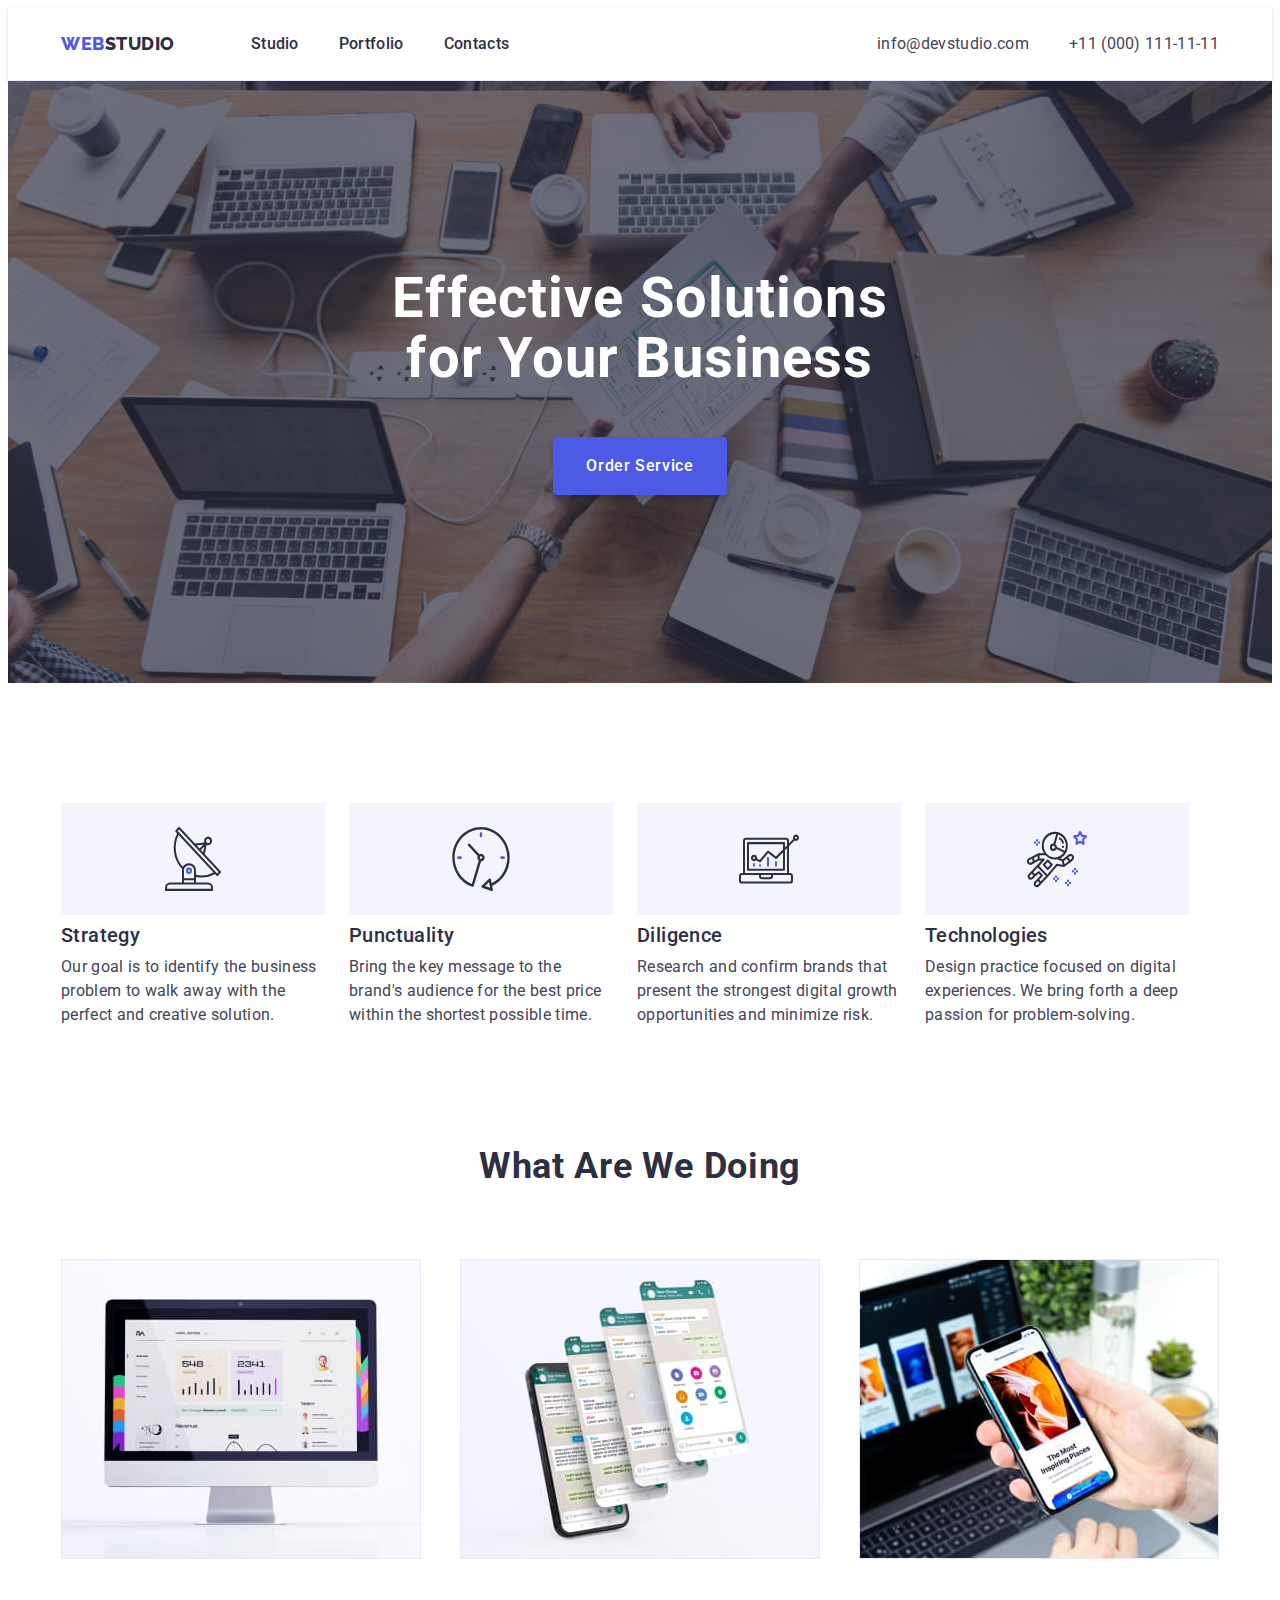
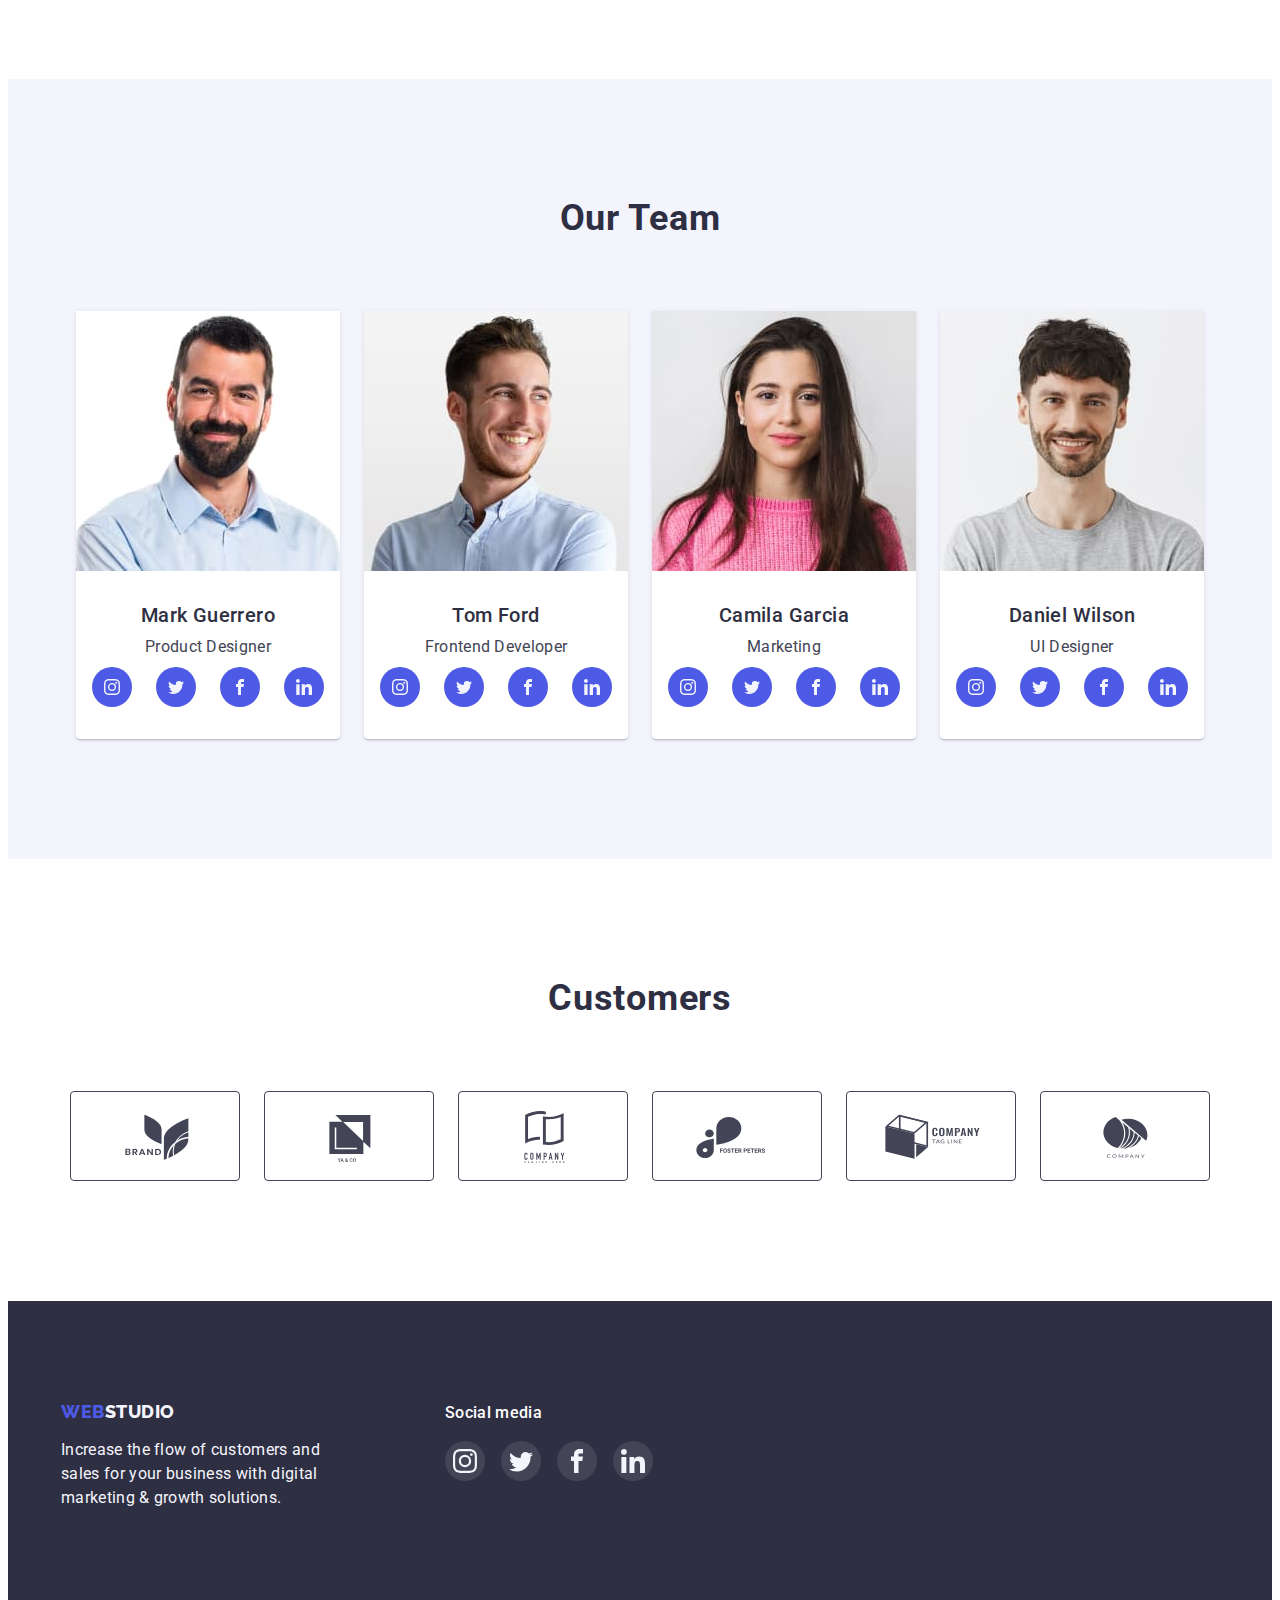
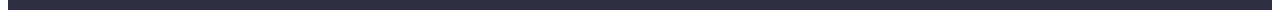
==== commit 834f03bd: "Summary" ====
--- a/index.html
+++ b/index.html
@@ -174,7 +174,7 @@
                   <li class="team-soc-item">
                     <a href="" class="team-soc-link link">
                       <svg class="team-soc-icon" width="16" height="16">
-                        <use href="./images/icons_soc.svg#icon-linkedin2"></use>
+                        <use href="./images/icons_soc.svg#icon-linkedin1"></use>
                       </svg>
                     </a>
                   </li>
@@ -216,7 +216,7 @@
                   <li class="team-soc-item">
                     <a href="" class="team-soc-link link">
                       <svg class="team-soc-icon" width="16" height="16">
-                        <use href="./images/icons_soc.svg#icon-linkedin2"></use>
+                        <use href="./images/icons_soc.svg#icon-linkedin1"></use>
                       </svg>
                     </a>
                   </li>
@@ -258,7 +258,7 @@
                   <li class="team-soc-item">
                     <a href="" class="team-soc-link link">
                       <svg class="team-soc-icon" width="16" height="16">
-                        <use href="./images/icons_soc.svg#icon-linkedin2"></use>
+                        <use href="./images/icons_soc.svg#icon-linkedin1"></use>
                       </svg>
                     </a>
                   </li>
@@ -300,7 +300,7 @@
                   <li class="team-soc-item">
                     <a href="" class="team-soc-link link">
                       <svg class="team-soc-icon" width="16" height="16">
-                        <use href="./images/icons_soc.svg#icon-linkedin2"></use>
+                        <use href="./images/icons_soc.svg#icon-linkedin1"></use>
                       </svg>
                     </a>
                   </li>
@@ -318,43 +318,43 @@
           <ul class="customers-list list">
             <li class="customers-item">
               <a href="" class="customers-link link">
-                <svg class="customers-logo" width="168" height="88">
-                  <use href="./images/icons_customers2.svg#icon-client1"></use>
-                </svg>
-              </a>
-            </li>
-            <li class="customers-item">
-              <a href="" class="customers-link link">
-                <svg class="customers-logo" width="168" height="88">
-                  <use href="./images/icons_customers2.svg#icon-client2"></use>
-                </svg>
-              </a>
-            </li>
-            <li class="customers-item">
-              <a href="" class="customers-link link">
-                <svg class="customers-logo" width="168" height="88">
-                  <use href="./images/icons_customers2.svg#icon-client3"></use>
-                </svg>
-              </a>
-            </li>
-            <li class="customers-item">
-              <a href="" class="customers-link link">
-                <svg class="customers-logo" width="168" height="88">
-                  <use href="./images/icons_customers2.svg#icon-client4"></use>
-                </svg>
-              </a>
-            </li>
-            <li class="customers-item">
-              <a href="" class="customers-link link">
-                <svg class="customers-logo" width="168" height="88">
-                  <use href="./images/icons_customers2.svg#icon-client5"></use>
-                </svg>
-              </a>
-            </li>
-            <li class="customers-item">
-              <a href="" class="customers-link link">
-                <svg class="customers-logo" width="168" height="88">
-                  <use href="./images/icons_customers2.svg#icon-client6"></use>
+                <svg class="customers-logo" width="104" height="56">
+                  <use href="./images/icons_customers.svg#icon-client1"></use>
+                </svg>
+              </a>
+            </li>
+            <li class="customers-item">
+              <a href="" class="customers-link link">
+                <svg class="customers-logo" width="104" height="56">
+                  <use href="./images/icons_customers.svg#icon-client2"></use>
+                </svg>
+              </a>
+            </li>
+            <li class="customers-item">
+              <a href="" class="customers-link link">
+                <svg class="customers-logo" width="104" height="56">
+                  <use href="./images/icons_customers.svg#icon-client3"></use>
+                </svg>
+              </a>
+            </li>
+            <li class="customers-item">
+              <a href="" class="customers-link link">
+                <svg class="customers-logo" width="104" height="56">
+                  <use href="./images/icons_customers.svg#icon-client4"></use>
+                </svg>
+              </a>
+            </li>
+            <li class="customers-item">
+              <a href="" class="customers-link link">
+                <svg class="customers-logo" width="104" height="56">
+                  <use href="./images/icons_customers.svg#icon-client5"></use>
+                </svg>
+              </a>
+            </li>
+            <li class="customers-item">
+              <a href="" class="customers-link link">
+                <svg class="customers-logo" width="104" height="56">
+                  <use href="./images/icons_customers.svg#icon-client6"></use>
                 </svg>
               </a>
             </li>
@@ -381,14 +381,14 @@
           <ul class="footer-soc-list list">
             <li class="footer-soc-item">
               <a href="" class="footer-soc-link link">
-                <svg class="footer-soc-icon" width="16" height="16">
+                <svg class="footer-soc-icon" width="24" height="24">
                   <use href="./images/icons_soc.svg#icon-instagram"></use>
                 </svg>
               </a>
             </li>
             <li class="footer-soc-item">
               <a href="" class="footer-soc-link link">
-                <svg class="footer-soc-icon" width="16" height="16">
+                <svg class="footer-soc-icon" width="24" height="24">
                   <use href="./images/icons_soc.svg#icon-twitter"></use>
                 </svg>
               </a>
@@ -396,7 +396,7 @@
 
             <li class="footer-soc-item">
               <a href="" class="footer-soc-link link">
-                <svg class="footer-soc-icon" width="16" height="16">
+                <svg class="footer-soc-icon" width="24" height="24">
                   <use href="./images/icons_soc.svg#icon-facebook"></use>
                 </svg>
               </a>
@@ -404,8 +404,8 @@
 
             <li class="footer-soc-item">
               <a href="" class="footer-soc-link link">
-                <svg class="footer-soc-icon" width="16" height="16">
-                  <use href="./images/icons_soc.svg#icon-linkedin2"></use>
+                <svg class="footer-soc-icon" width="24" height="24">
+                  <use href="./images/icons_soc.svg#icon-linkedin1"></use>
                 </svg>
               </a>
             </li>
--- a/css/styles.css
+++ b/css/styles.css
@@ -99,6 +99,10 @@
   margin: 0 auto;
   padding-top: 24px;
   padding-bottom: 24px;
+  box-shadow: 0px 2px 1px
+   rgba(46, 47, 66, 0.08), 0px 1px 1px
+    rgba(46, 47, 66, 0.16), 0px 1px 6px
+     rgba(46, 47, 66, 0.08);
 }
 
 .header-nav {
@@ -182,10 +186,9 @@
   url(../images/main_page/background/hero-bd.png);
   background-repeat: no-repeat;
   max-width: 1440px;
-  margin: 0 auto;
   background-position: center;
   background-size: cover;
-  background-repeat: no-repeat;
+  
 
   
 }
@@ -211,7 +214,9 @@
   border-radius: 4px;
   cursor: pointer;
   border: 1px solid transparent ; 
- padding: 16px 32px;
+  padding: 16px 32px;
+  box-shadow: 0px 4px 4px rgba(0, 0, 0, 0.15);
+ 
 }
 
 .hero-btn:hover,
@@ -249,12 +254,13 @@
   background-size: 60px 64px;
   background-color: var(--color-Cloud);
   background-position: 50% 50%;
+  margin-bottom: 8px;
 }
 .feature-item:nth-child(1):before {
 background-image: url(../images/icons/icon_antenna.svg);
 }
 .feature-item:nth-child(2):before {
-  background-image: url(../images/icons/icon_clock.svg );
+background-image: url(../images/icons/icon_clock.svg );
 }
 .feature-item:nth-child(3):before {
 background-image: url(../images/icons/icon_diagram.svg );
@@ -335,7 +341,9 @@
   fill: var(--color-Cloud);
 }
 
-.team-soc-link:hover{
+.team-soc-link:hover,
+.team-soc-link:focus
+{
   background-color: var(--color-OCEAN);
 }
 
@@ -346,36 +354,40 @@
  .customers{
   padding-top: 120px;
   padding-bottom: 120px;
- 
  }
 .customers-logo{
-   border: 1px solid var(--color-SLATE);
-   border-radius: 4px;
-   fill: 
-   #AFB1B8;
-   padding: 16px 32px;
+fill:var(--color-SLATE);
+align-items: center;
 
 }
 
 .customers-list{
-  display: flex;
-  justify-content: center;
-  gap: 24px;
-}
-
-/* .customers-link{
-  width: 100%;
-  height: 100%;
-  display: flex;
-  justify-content: center;
-  align-items: center; 
-} */
-
-.customers-link:hover > .customers-logo{
+display: flex;
+justify-content: center;
+gap: 24px;
+
+}
+
+.customers-link{
+display: flex;
+border: 1px solid var(--color-SLATE);
+border-radius: 4px;
+width: 168px;
+height: 88px;
+justify-content: center;
+align-items: center;
+}
+
+.customers-link:hover > .customers-logo,
+.customers-link:focus > .customers-logo
+{ 
   fill:var(--color-OCEAN);
-   border-color : var(--color-OCEAN);
-}
-
+  }
+
+.customers-link:hover,
+.customers-link:focus{
+border-color : var(--color-OCEAN); 
+}
  /* -- Section 4 Customers -- */
 
 /* ==========Footer==========*/
@@ -434,9 +446,9 @@
 }
 
 .footer-soc-link {
- width: 100%;
- height: 100%;
- border-radius: 50%;
+width: 100%;
+height: 100%;
+border-radius: 50%;
 background-color: #434455;
 display: flex;
 justify-content: center;
@@ -447,7 +459,8 @@
   fill: var(--color-Cloud); 
 }
 
-.footer-soc-link:hover {
+.footer-soc-link:hover,
+.footer-soc-link:focus {
   background-color: #31D0AA;
 }
 /* ====================Footer=============*/
@@ -459,7 +472,7 @@
 /* ===============Section 1  Filter========== */
 
 .filter{
- margin: 0 auto;
+  margin: 0 auto;
   padding-bottom: 120px;
   padding-top: 96px;
 }
@@ -507,19 +520,22 @@
   border: 1px solid #E7E9FC;
   border-top: none;
   padding: 32px 16px;
-  max-width: 360px ;
   flex-grow: 1;
 }
 .project-link{
   display: flex;
   height: 100%;
-  flex-direction: column;
-}
-
+  flex-direction: column;border: 1px solid #E7E9FC;
+}
+
+.project-link > .images{ 
+}
 .project-item{
-  border: 1px solid #E7E9FC;
-}
-.project-item:hover{
+  
+}
+.project-link:hover,
+.project-link:focus
+{
   border: 1px solid #F4F4FD;
   box-shadow: 0px 1px 6px rgba(46, 47, 66, 0.08), 0px 1px 1px rgba(46, 47, 66, 0.16), 0px 2px 1px rgba(46, 47, 66, 0.08);
 }
